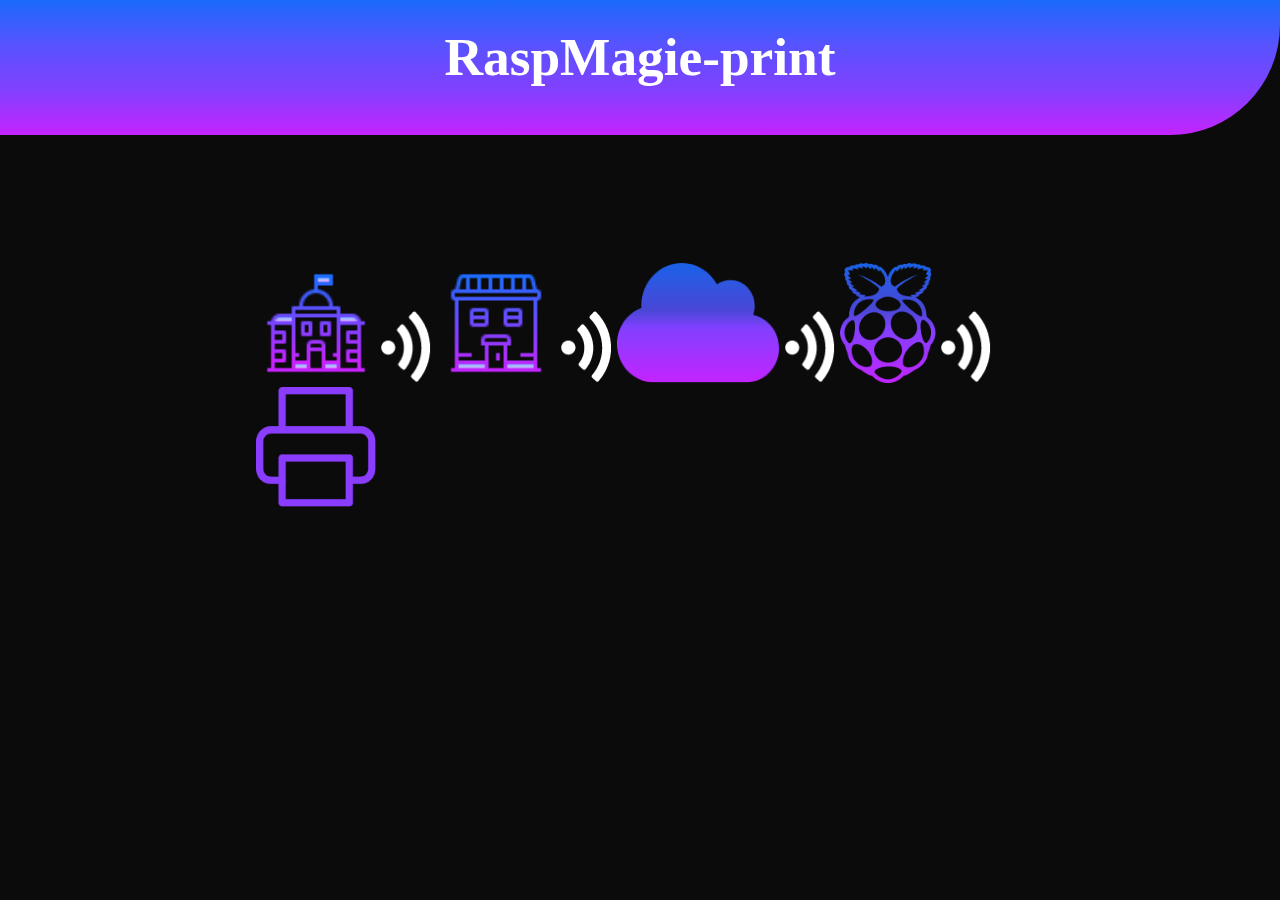
==== templates/index.html @ 042adde7 "css" ====
<!DOCTYPE html>
<html lang="en">
<head>
	<meta charset="UTF-8">
	<meta name="viewport" content="width=device-width, initial-scale=1.0">
	<title>Cloud Printing</title>
	<link rel="stylesheet" href="css/style.css">
</head>
<body>
	<div class="header">
		<h1>RaspMagie-print</h1>
	</div>
	<div class="imagescontainer">
		

		
		<img src="../images/icons8-school-building-64.png" alt="building">
		<img src="../images/wifi.png" alt="wifi" class="wifi">
		<img src="../images/houseneon.png" alt="house">
		<img src="../images/wifi.png" alt="wifi" class="wifi">
		<img src="../images/Icon awesome-cloud.png" alt="Cloud">
		<img src="../images/wifi.png" alt="wifi" class="wifi">
		<img src="../images/Icon awesome-raspberry-pi.png" alt="raspberry">
		<img src="../images/wifi.png" alt="wifi" class="wifi">
		<img src="../images/printer.png" alt="printer">
	</div>
	<div class="printcontainer">

	</div>
</body>
</html>
---- templates/css/style.css ----
@import 'variabele.css';

* {
	margin: 0;
	padding:0;
}
body {
	background: var(--black);
}

body.background {
	background-image: url('../../images/galaxy.gif');
	background-repeat: no-repeat;
	background-size: cover;
	top: -20px;
}
/* header */
div.header{
	background-image: linear-gradient(var(--darkblue), var(--lighterblue), var(--primary-color), var(--rose));
	height: 15vh;
	border-radius: 0px 0px 110px 0px;

}
/*imagescontainer */
div.imagescontainer{
	margin: 10% 20%;
}
	img {
		height: 120px;
	}
	img.wifi{
		height:72px;
	}

h1{
text-align:center;
color:var(--white);
/*66 pt Segoe UI*/
padding:2%;
font-size:40pt;
}
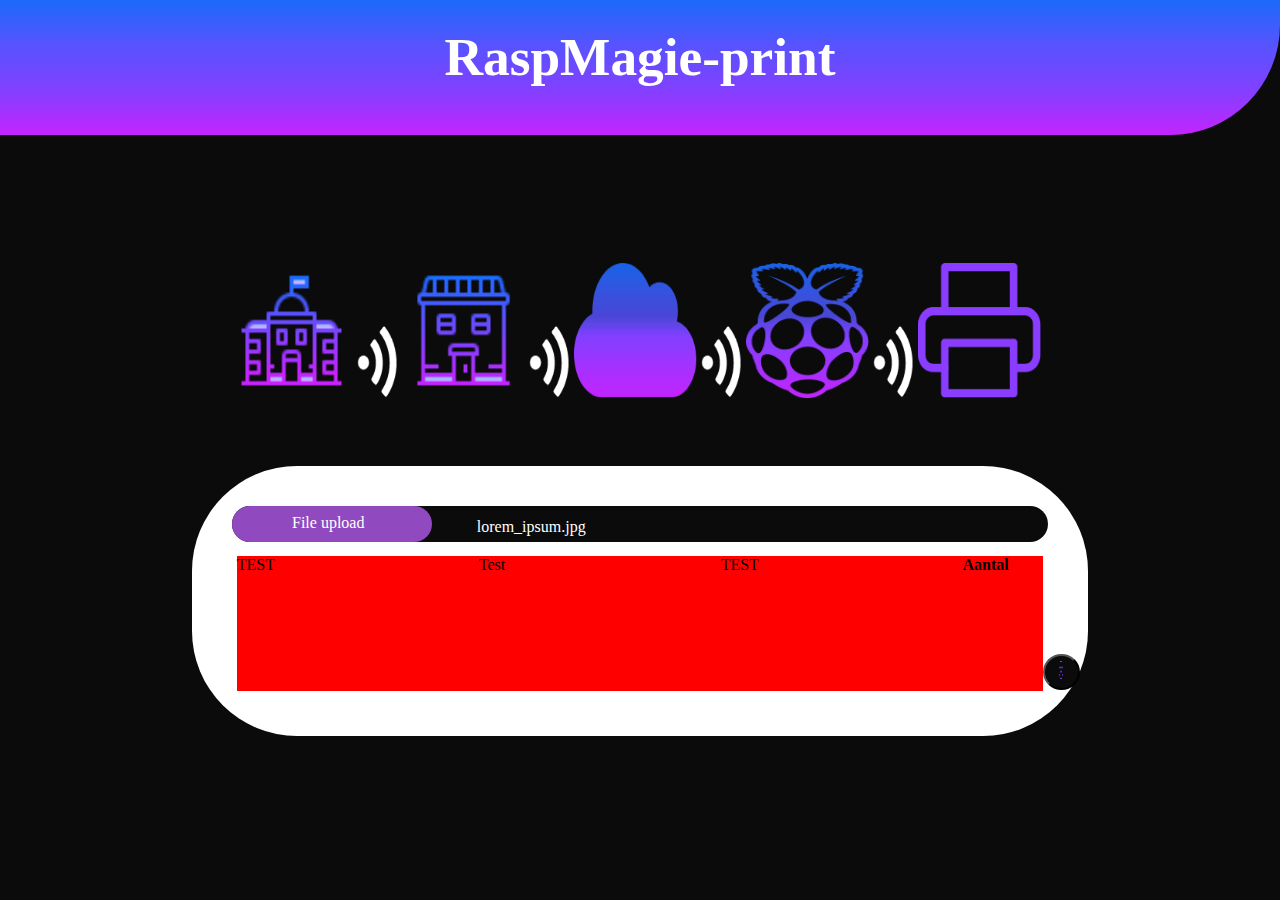
==== commit 8b51680f: "design_home" ====
--- a/templates/index.html
+++ b/templates/index.html
@@ -25,6 +25,26 @@
 		<img src="../images/printer.png" alt="printer">
 	</div>
 	<div class="printcontainer">
+		<div class="title_upload">
+			<div class="file_upload"><p class="file_p">File upload</p></div>
+			<p class="tekst">lorem_ipsum.jpg</p>
+		</div>
+		<div class="optionsmaincontainer">
+		<div class="options">
+		TEST
+		</div>
+		<div class="options">
+		Test
+		</div>
+		<div class="options">
+			TEST
+		</div>
+		<div class="copiescontainer">
+			<h4>Aantal</h4>
+
+			<button><img src="../images/printer.png" alt="printer" class="buttonimg"></button>
+		</div>
+		</div>
 
 	</div>
 </body>
--- a/templates/css/style.css
+++ b/templates/css/style.css
@@ -21,21 +21,83 @@
 	border-radius: 0px 0px 110px 0px;
 
 }
+h1 {
+	text-align: center;
+	color: var(--white);
+	/*66 pt Segoe UI*/
+	padding: 2%;
+	font-size: 40pt;
+}
 /*imagescontainer */
 div.imagescontainer{
-	margin: 10% 20%;
+	margin: 10% 18%;
 }
 	img {
-		height: 120px;
+		height: 15vh;
+		width: 15%;
 	}
 	img.wifi{
 		height:72px;
+		width: 5%;
 	}
 
-h1{
-text-align:center;
-color:var(--white);
-/*66 pt Segoe UI*/
-padding:2%;
-font-size:40pt;
+/*printcontainer*/
+div.printcontainer {
+	background-color:var(--white);
+	height: 30vh;
+	margin: -5% 15%;
+	border-radius: 105px 105px 105px 105px;
 }
+
+div.title_upload	{
+position:relative;
+top: 40px;
+margin: 0px 40px;
+height:4vh;
+background-color:var(--black);
+border-radius: 23px 23px;
+}
+div.file_upload{
+	position:relative;
+	top: 0px;
+	height: 4vh;
+	width: 200px;
+	background-color:var(--file);
+	color:var(--white);
+	border-radius: 23px 23px;
+}
+.file_p{
+	margin-left:30%;
+	padding-top: 4%;
+}
+
+.tekst{
+	margin-left:30%;
+	color:var(--white);
+	margin-top:-3%;
+}
+
+.optionsmaincontainer{
+	display:flex;
+	margin:6% 5%;
+	height: 15vh;
+	background-color:red;
+}
+div.options{
+	height: 15vh;
+	width: 30%;
+}
+button{
+	background-color: var(--black);
+	border-radius: 100%;
+	height: 4vh;
+	width: 80%;
+	position: relative;
+	top: 80px;
+	left: 80px;
+	padding:2%;
+
+}
+img.buttonimg{
+	height: 2vh;
+}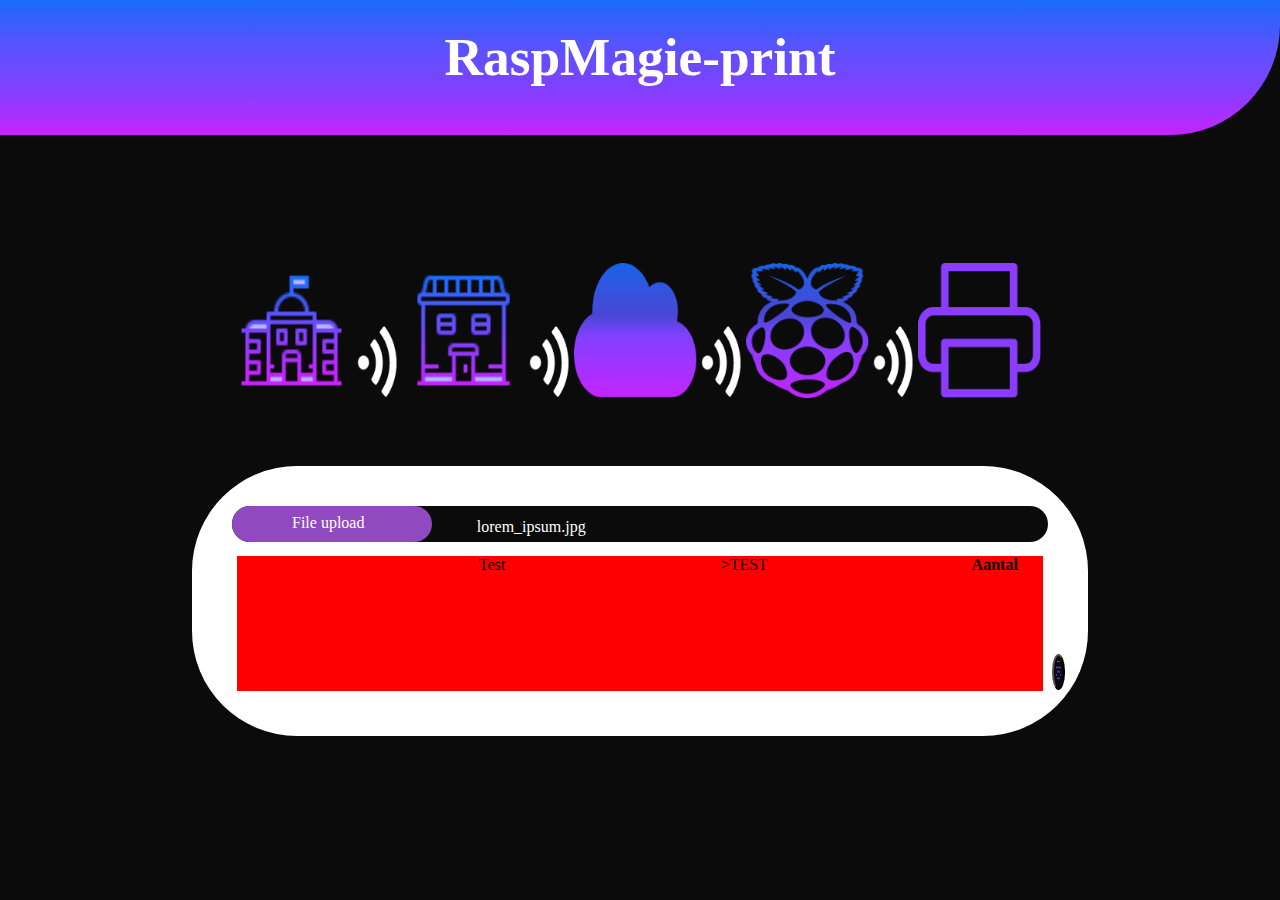
==== commit 5513f35f: "button-fix" ====
--- a/templates/index.html
+++ b/templates/index.html
@@ -30,20 +30,20 @@
 			<p class="tekst">lorem_ipsum.jpg</p>
 		</div>
 		<div class="optionsmaincontainer">
-		<div class="options">
-		TEST
-		</div>
-		<div class="options">
+		<form class="options">
+		
+		</form>
+		<form class="options">
 		Test
-		</div>
-		<div class="options">
+		</form>>
+		<form class="options">
 			TEST
-		</div>
-		<div class="copiescontainer">
+		</form>
+		<form class="copiescontainer">
 			<h4>Aantal</h4>
 
 			<button><img src="../images/printer.png" alt="printer" class="buttonimg"></button>
-		</div>
+		</form>
 		</div>
 
 	</div>
--- a/templates/css/style.css
+++ b/templates/css/style.css
@@ -83,7 +83,7 @@
 	height: 15vh;
 	background-color:red;
 }
-div.options{
+form.options{
 	height: 15vh;
 	width: 30%;
 }
@@ -91,7 +91,7 @@
 	background-color: var(--black);
 	border-radius: 100%;
 	height: 4vh;
-	width: 80%;
+	width: 30%;
 	position: relative;
 	top: 80px;
 	left: 80px;
@@ -100,4 +100,5 @@
 }
 img.buttonimg{
 	height: 2vh;
+	width: 70%;
 }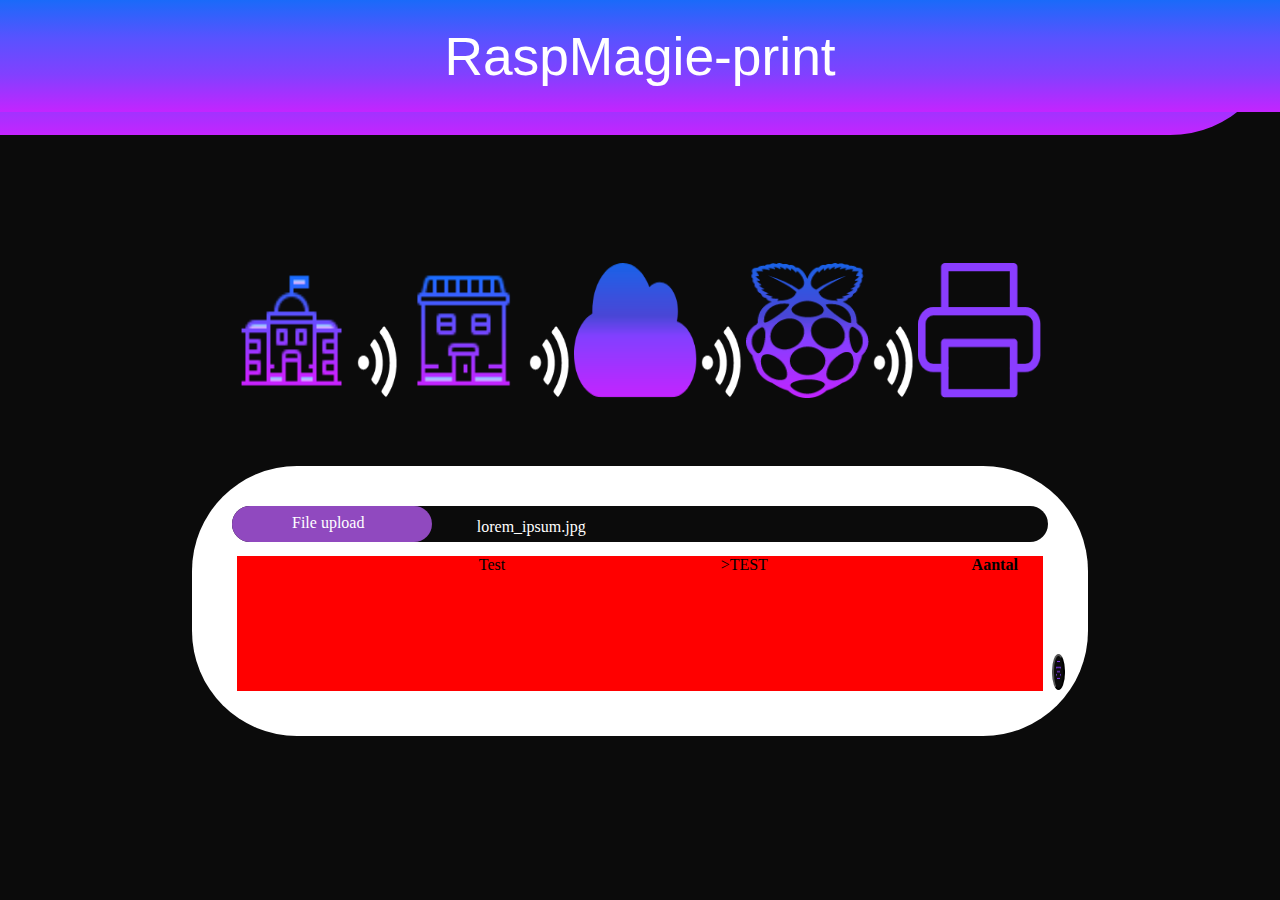
==== commit 5b79e0b7: "form" ====
--- a/templates/index.html
+++ b/templates/index.html
@@ -25,10 +25,12 @@
 		<img src="../images/printer.png" alt="printer">
 	</div>
 	<div class="printcontainer">
+		<form enctype= "multipart/form-data" action= "save_file.py" method= "post">
 		<div class="title_upload">
 			<div class="file_upload"><p class="file_p">File upload</p></div>
 			<p class="tekst">lorem_ipsum.jpg</p>
 		</div>
+		</form>
 		<div class="optionsmaincontainer">
 		<form class="options">
 		
--- a/templates/css/style.css
+++ b/templates/css/style.css
@@ -40,6 +40,14 @@
 		height:72px;
 		width: 5%;
 	}
+
+h1{
+	color:var(--gradient);
+	background-image: linear-gradient( var(--darkblue), var(--lighterblue), var(--primary-color), var(--rose));
+	font-family: 'Segoe UI', Tahoma, Geneva, Verdana, sans-serif;
+	color: white;
+	font-weight: 400;
+}
 
 /*printcontainer*/
 div.printcontainer {
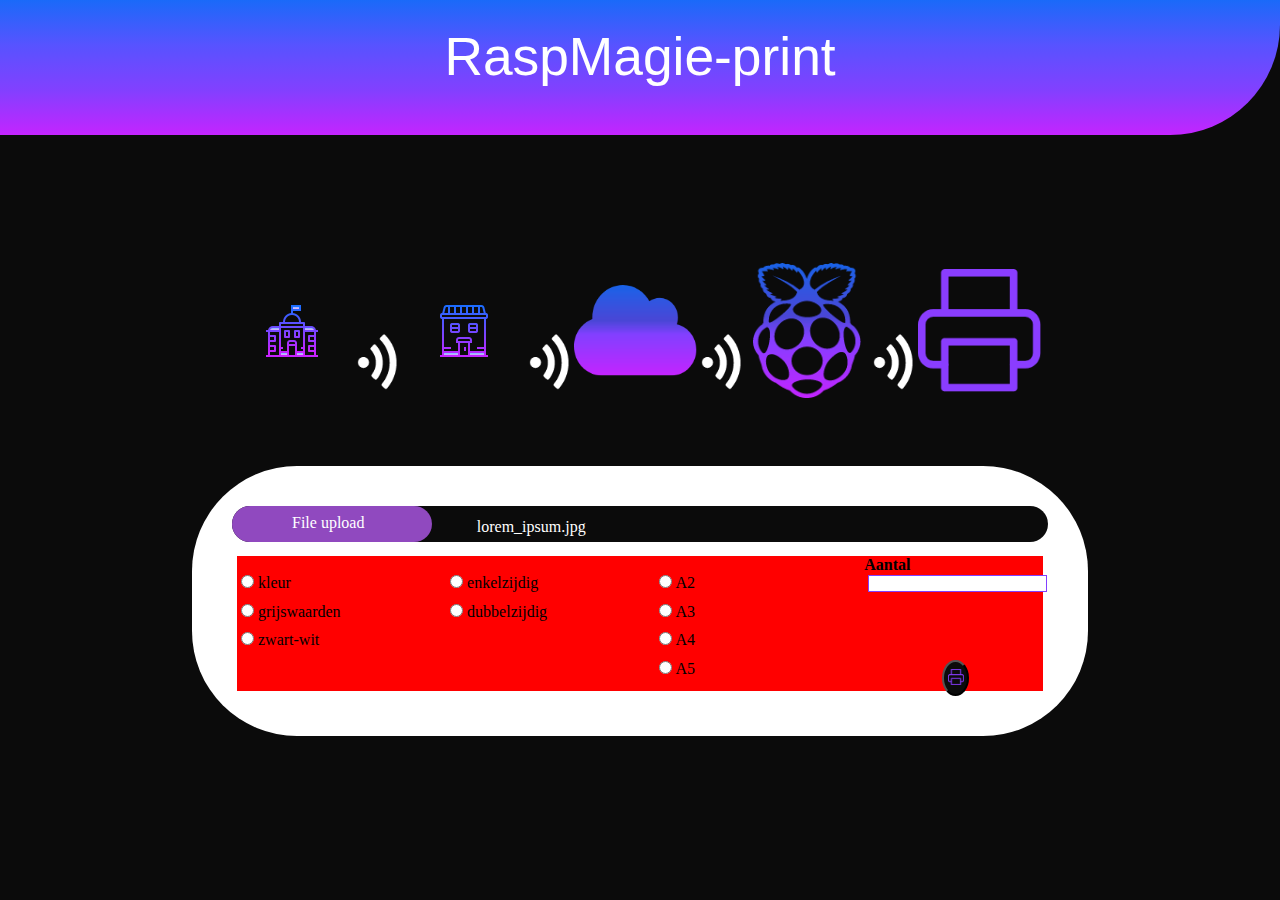
==== commit 2105d193: "update" ====
--- a/templates/index.html
+++ b/templates/index.html
@@ -33,18 +33,51 @@
 		</form>
 		<div class="optionsmaincontainer">
 		<form class="options">
-		
+		<div class="radiocontainer">
+				<input type="radio" id="kleur" name="printerkleurenpatroon" value="kleur"/>
+				<label for="kleur">kleur</label>
+		</div>
+		<div class="radiocontainer">
+			<input type="radio" id="grijswaarden" name="printerkleurenpatroon" value="grijswaarden"/>
+			<label for="grijswaarden">grijswaarden</label>
+		</div>
+		<div class="radiocontainer">
+			<input type="radio" id="zwart-wit" name="printerkleurenpatroon" value="zwart-wit"/>
+			<label for="zwart-zwit">zwart-wit</label>
+		</div>
 		</form>
 		<form class="options">
-		Test
-		</form>>
+		<div class="radiocontainer">
+			<input type="radio" id="enkelzijdig" name="afdrukkant" value="enkelzijdig"/>
+			<label for="enkelzijdig">enkelzijdig</label>
+		</div>
+		<div class="radiocontainer">
+			<input type="radio" id="dubbelzijdig" name="afdrukkant" value="dubbelzijdig"/>
+			<label for="dubbelzijdig">dubbelzijdig</label>
+		</div>
+		</form>
 		<form class="options">
-			TEST
+		<div class="radiocontainer">
+			<input type="radio" id="A2" name="paginaformaat" value="A2"/>
+			<label for="A2">A2</label>
+		</div>
+		<div class="radiocontainer">
+			<input type="radio" id="A3" name="paginaformaat" value="A3"/>
+			<label for="A3">A3</label>
+		</div>
+		<div class="radiocontainer">
+			<input type="radio" id="A4" name="paginaformaat" value="A4"/>
+			<label for="">A4</label>
+		</div>
+		<div class="radiocontainer">
+			<input type="radio" id="A5" name="paginaformaat" value="A5"/>
+			<label for="">A5</label>
+		</div>
 		</form>
 		<form class="copiescontainer">
 			<h4>Aantal</h4>
-
-			<button><img src="../images/printer.png" alt="printer" class="buttonimg"></button>
+			<input type="number" id="number" name="number" value="number"/>
+			<button type="submit"><img src="../images/printer.png" alt="printer" class="buttonimg"></button>
 		</form>
 		</div>
 
--- a/templates/css/style.css
+++ b/templates/css/style.css
@@ -8,105 +8,245 @@
 	background: var(--black);
 }
 
-body.background {
-	background-image: url('../../images/galaxy.gif');
-	background-repeat: no-repeat;
-	background-size: cover;
-	top: -20px;
-}
-/* header */
-div.header{
-	background-image: linear-gradient(var(--darkblue), var(--lighterblue), var(--primary-color), var(--rose));
-	height: 15vh;
-	border-radius: 0px 0px 110px 0px;
-
-}
-h1 {
-	text-align: center;
-	color: var(--white);
-	/*66 pt Segoe UI*/
-	padding: 2%;
-	font-size: 40pt;
-}
-/*imagescontainer */
-div.imagescontainer{
-	margin: 10% 18%;
-}
+
+@media only screen and (max-width: 2000px) {
+	body.background {
+		background-image: url('../../images/galaxy.gif');
+		background-repeat: no-repeat;
+		background-size: cover;
+		top: -20px;
+	}
+
+	/* header */
+	div.header {
+		background-image: linear-gradient(var(--darkblue), var(--lighterblue), var(--primary-color), var(--rose));
+		height: 15vh;
+		border-radius: 0px 0px 110px 0px;
+
+	}
+
+	h1 {
+		text-align: center;
+		color: var(--white);
+		/*66 pt Segoe UI*/
+		padding: 2%;
+		font-size: 40pt;
+	}
+
+	/*imagescontainer */
+	div.imagescontainer {
+		margin: 10% 18%;
+	}
+
 	img {
 		height: 15vh;
 		width: 15%;
-	}
-	img.wifi{
-		height:72px;
+		object-fit: scale-down;
+	}
+
+	img.wifi {
+		height: 72px;
 		width: 5%;
 	}
 
-h1{
-	color:var(--gradient);
-	background-image: linear-gradient( var(--darkblue), var(--lighterblue), var(--primary-color), var(--rose));
-	font-family: 'Segoe UI', Tahoma, Geneva, Verdana, sans-serif;
-	color: white;
-	font-weight: 400;
-}
-
-/*printcontainer*/
-div.printcontainer {
-	background-color:var(--white);
-	height: 30vh;
-	margin: -5% 15%;
-	border-radius: 105px 105px 105px 105px;
-}
-
-div.title_upload	{
-position:relative;
-top: 40px;
-margin: 0px 40px;
-height:4vh;
-background-color:var(--black);
-border-radius: 23px 23px;
-}
-div.file_upload{
-	position:relative;
-	top: 0px;
-	height: 4vh;
-	width: 200px;
-	background-color:var(--file);
-	color:var(--white);
-	border-radius: 23px 23px;
-}
-.file_p{
-	margin-left:30%;
-	padding-top: 4%;
-}
-
-.tekst{
-	margin-left:30%;
-	color:var(--white);
-	margin-top:-3%;
-}
-
-.optionsmaincontainer{
-	display:flex;
-	margin:6% 5%;
-	height: 15vh;
-	background-color:red;
-}
-form.options{
-	height: 15vh;
-	width: 30%;
-}
-button{
-	background-color: var(--black);
-	border-radius: 100%;
-	height: 4vh;
-	width: 30%;
-	position: relative;
-	top: 80px;
-	left: 80px;
-	padding:2%;
-
-}
-img.buttonimg{
-	height: 2vh;
-	width: 70%;
-}+	h1 {
+		
+		font-family: 'Segoe UI', Tahoma, Geneva, Verdana, sans-serif;
+		color: white;
+		font-weight: 400;
+	}
+
+	/*printcontainer*/
+	div.printcontainer {
+		background-color: var(--white);
+		height: 30vh;
+		margin: -5% 15%;
+		border-radius: 105px 105px 105px 105px;
+	}
+
+	div.title_upload {
+		position: relative;
+		top: 40px;
+		margin: 0px 40px;
+		height: 4vh;
+		background-color: var(--black);
+		border-radius: 23px 23px;
+	}
+
+	div.file_upload {
+		position: relative;
+		top: 0px;
+		height: 4vh;
+		width: 200px;
+		background-color: var(--file);
+		color: var(--white);
+		border-radius: 23px 23px;
+	}
+
+	.file_p {
+		margin-left: 30%;
+		padding-top: 4%;
+	}
+
+	.tekst {
+		margin-left: 30%;
+		color: var(--white);
+		margin-top: -3%;
+	}
+
+	.optionsmaincontainer {
+		display: flex;
+		margin: 6% 5%;
+		height: 15vh;
+	}
+
+	form.options {
+		height: 15vh;
+		width: 30%;
+		margin-top: 1%;
+		
+	}
+	input{
+		margin-left: 2%;
+		border:solid 2px var(--primary-color);
+	}
+
+	button {
+		background-color: var(--black);
+		border-radius: 100%;
+		height: 2vh;
+		width:1%;
+		position: relative;
+		top: 80px;
+		left: 80px;
+
+	}
+
+	img.buttonimg {
+		height: 2vh;
+		width: 40%;
+	}
+	div.radiocontainer {
+		
+		margin-top: 5%;
+	}
+input {
+	border:solid 1px var(--primary-color);
+}
+}
+
+@media only screen and (max-width: 3840px) {
+	body.background {
+		background-image: url('../../images/galaxy.gif');
+		background-repeat: no-repeat;
+		background-size: cover;
+		top: -20px;
+	}
+
+	/* header */
+	div.header {
+		background-image: linear-gradient(var(--darkblue), var(--lighterblue), var(--primary-color), var(--rose));
+		height: 15vh;
+		border-radius: 0px 0px 110px 0px;
+
+	}
+
+	h1 {
+		text-align: center;
+		color: var(--white);
+		/*66 pt Segoe UI*/
+		padding: 2%;
+		font-size: 40pt;
+	}
+
+	/*imagescontainer */
+	div.imagescontainer {
+		margin: 10% 18%;
+	}
+
+	img {
+		height: 15vh;
+		width: 15%;
+		object-fit: scale-down;
+	}
+
+	img.wifi {
+		height: 72px;
+		width: 5%;
+	}
+
+	h1 {
+		color: var(--gradient);
+		font-family: 'Segoe UI', Tahoma, Geneva, Verdana, sans-serif;
+		color: white;
+		font-weight: 400;
+	}
+
+	/*printcontainer*/
+	div.printcontainer {
+		background-color: var(--white);
+		height: 30vh;
+		margin: -5% 15%;
+		border-radius: 105px 105px 105px 105px;
+	}
+
+	div.title_upload {
+		position: relative;
+		top: 40px;
+		margin: 0px 40px;
+		height: 4vh;
+		background-color: var(--black);
+		border-radius: 23px 23px;
+	}
+
+	div.file_upload {
+		position: relative;
+		top: 0px;
+		height: 4vh;
+		width: 200px;
+		background-color: var(--file);
+		color: var(--white);
+		border-radius: 23px 23px;
+	}
+
+	.file_p {
+		margin-left: 30%;
+		padding-top: 4%;
+	}
+
+	.tekst {
+		margin-left: 30%;
+		color: var(--white);
+		margin-top: -3%;
+	}
+
+	.optionsmaincontainer {
+		display: flex;
+		margin: 6% 5%;
+		height: 15vh;
+		background-color: red;
+	}
+
+	form.options {
+		height: 15vh;
+		width: 30%;
+
+		
+	}
+
+	button {
+		background-color: var(--black);
+		border-radius: 100%;
+		width: 15%;
+		height: 4vh;
+		margin-top: -30%;
+		margin-left:-1%;
+
+	}
+
+	img.buttonimg {
+		height: 2vh;
+		width: 70%;
+	}
+}
+
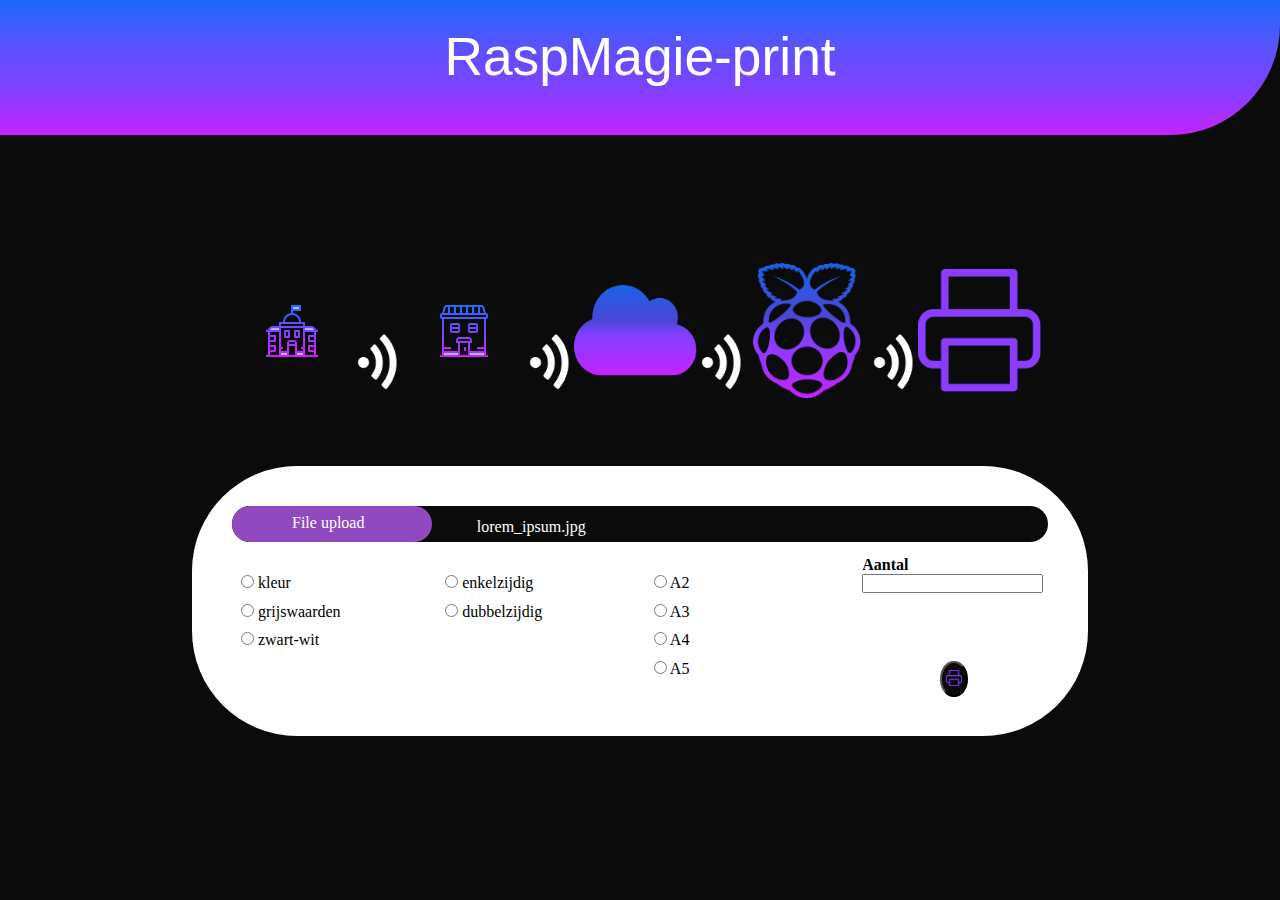
==== commit 90ec94b4: "purpleradiotest" ====
--- a/templates/index.html
+++ b/templates/index.html
@@ -34,15 +34,15 @@
 		<div class="optionsmaincontainer">
 		<form class="options">
 		<div class="radiocontainer">
-				<input type="radio" id="kleur" name="printerkleurenpatroon" value="kleur"/>
+				<input type="radio" id="kleur" name="printerkleurenpatroon" value="kleur" class="purpleradio"/>
 				<label for="kleur">kleur</label>
 		</div>
 		<div class="radiocontainer">
-			<input type="radio" id="grijswaarden" name="printerkleurenpatroon" value="grijswaarden"/>
+			<input type="radio" id="grijswaarden" name="printerkleurenpatroon" value="grijswaarden" class="purpleradio"/>
 			<label for="grijswaarden">grijswaarden</label>
 		</div>
 		<div class="radiocontainer">
-			<input type="radio" id="zwart-wit" name="printerkleurenpatroon" value="zwart-wit"/>
+			<input type="radio" id="zwart-wit" name="printerkleurenpatroon" value="zwart-wit" class="purpleradio"/>
 			<label for="zwart-zwit">zwart-wit</label>
 		</div>
 		</form>
@@ -67,11 +67,11 @@
 		</div>
 		<div class="radiocontainer">
 			<input type="radio" id="A4" name="paginaformaat" value="A4"/>
-			<label for="">A4</label>
+			<label for="A4">A4</label>
 		</div>
 		<div class="radiocontainer">
 			<input type="radio" id="A5" name="paginaformaat" value="A5"/>
-			<label for="">A5</label>
+			<label for="A5">A5</label>
 		</div>
 		</form>
 		<form class="copiescontainer">
--- a/templates/css/style.css
+++ b/templates/css/style.css
@@ -9,7 +9,7 @@
 }
 
 
-@media only screen and (max-width: 2000px) {
+@media only screen and (max-width: 2100px) {
 	body.background {
 		background-image: url('../../images/galaxy.gif');
 		background-repeat: no-repeat;
@@ -106,7 +106,7 @@
 		margin-top: 1%;
 		
 	}
-	input{
+	input.purpleradio{
 		margin-left: 2%;
 		border:solid 2px var(--primary-color);
 	}
@@ -130,9 +130,7 @@
 		
 		margin-top: 5%;
 	}
-input {
-	border:solid 1px var(--primary-color);
-}
+
 }
 
 @media only screen and (max-width: 3840px) {
@@ -224,7 +222,6 @@
 		display: flex;
 		margin: 6% 5%;
 		height: 15vh;
-		background-color: red;
 	}
 
 	form.options {
@@ -232,6 +229,10 @@
 		width: 30%;
 
 		
+	}
+	input.purpleradio{
+		margin-left: 2%;
+		border:solid 2px var(--primary-color);
 	}
 
 	button {
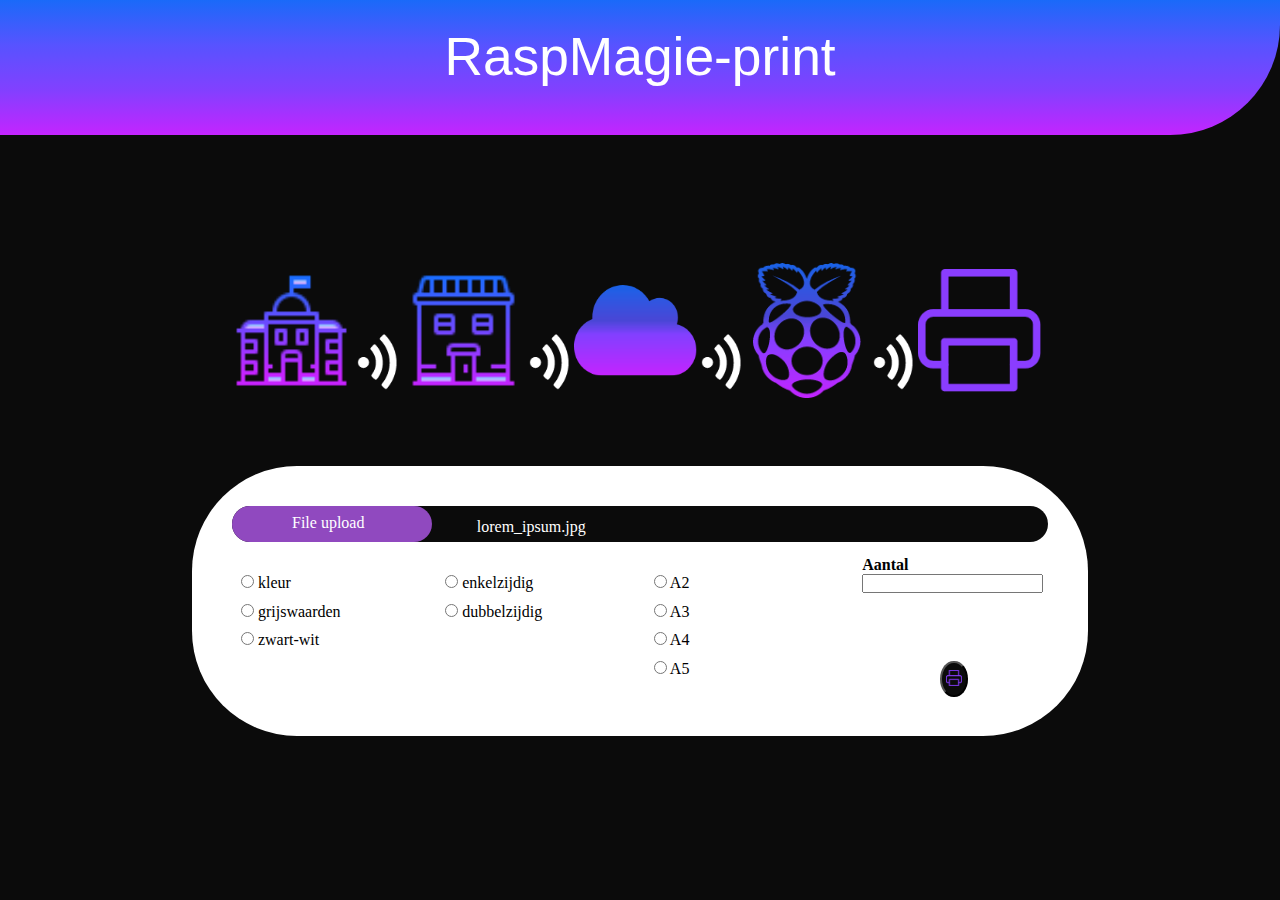
==== commit 72053144: "image-fix" ====
--- a/templates/index.html
+++ b/templates/index.html
@@ -14,9 +14,9 @@
 		
 
 		
-		<img src="../images/icons8-school-building-64.png" alt="building">
+		<img src="../images/icons8-school-building-64.png" class="buildingimg"alt="building">
 		<img src="../images/wifi.png" alt="wifi" class="wifi">
-		<img src="../images/houseneon.png" alt="house">
+		<img src="../images/houseneon.png" alt="house" class="houseimg">
 		<img src="../images/wifi.png" alt="wifi" class="wifi">
 		<img src="../images/Icon awesome-cloud.png" alt="Cloud">
 		<img src="../images/wifi.png" alt="wifi" class="wifi">
--- a/templates/css/style.css
+++ b/templates/css/style.css
@@ -42,11 +42,19 @@
 		height: 15vh;
 		width: 15%;
 		object-fit: scale-down;
+		
 	}
 
 	img.wifi {
 		height: 72px;
 		width: 5%;
+	}
+	img.houseimg{
+		object-fit: cover;
+	}
+	img.buildingimg{
+		object-fit:cover;
+
 	}
 
 	h1 {
@@ -130,7 +138,12 @@
 		
 		margin-top: 5%;
 	}
-
+	div.succes{
+		height: 2vh;
+		position: relative;
+		display: flex;
+		align-self: center;
+	}
 }
 
 @media only screen and (max-width: 3840px) {
@@ -249,5 +262,18 @@
 		height: 2vh;
 		width: 70%;
 	}
-}
-
+
+	div.succes{
+		float: left;
+		padding: .375em;
+		vertical-align: baseline;
+	}
+	div.succes.img {
+		height: 25px;
+	}
+	div.succescontainer{
+		font-family: 'Segoe UI', Tahoma, Geneva, Verdana, sans-serif;
+		color: var(--white);
+	}
+}
+
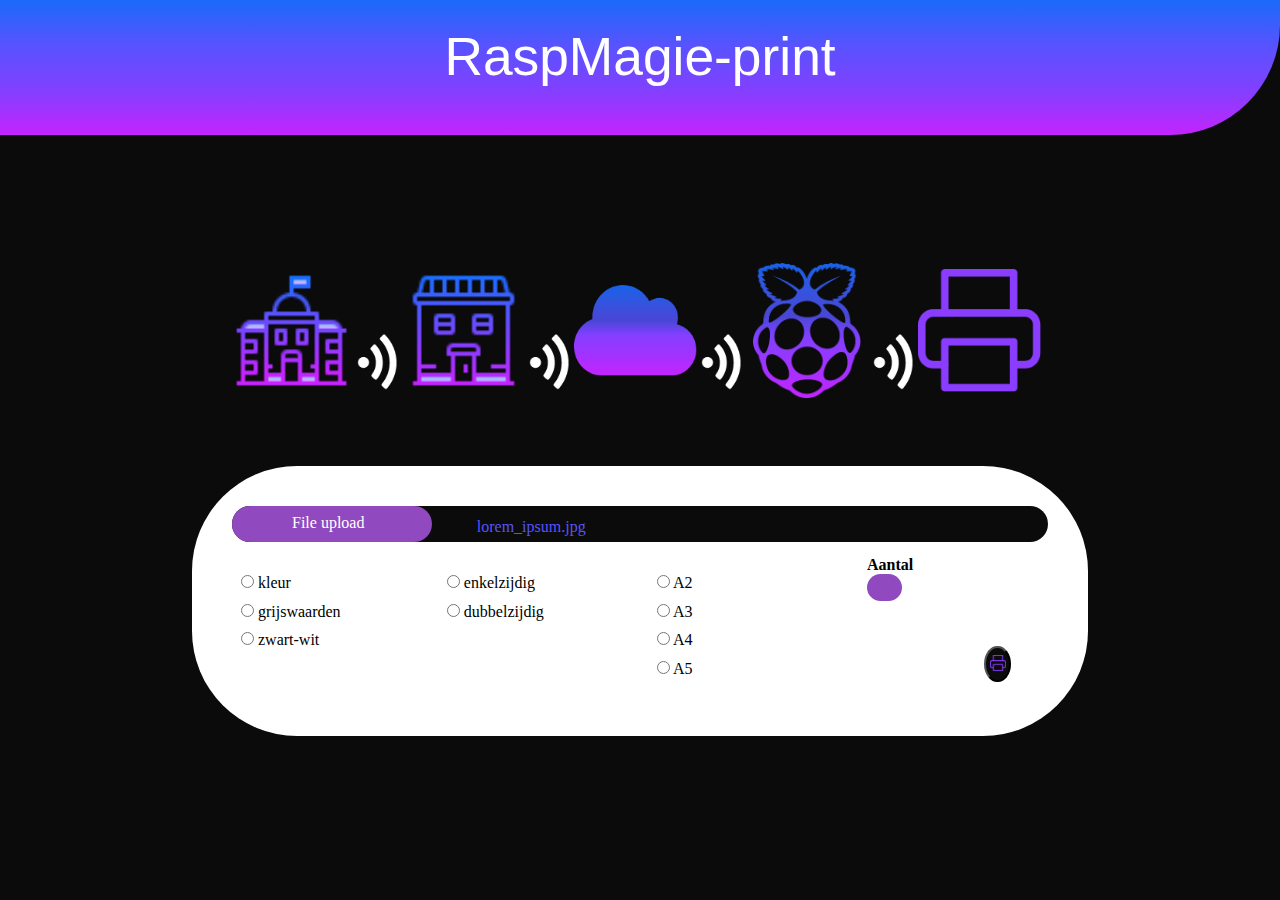
==== commit 168f87cb: "number" ====
--- a/templates/index.html
+++ b/templates/index.html
@@ -76,7 +76,7 @@
 		</form>
 		<form class="copiescontainer">
 			<h4>Aantal</h4>
-			<input type="number" id="number" name="number" value="number"/>
+			<input type="number" id="number" name="number" value="number" />
 			<button type="submit"><img src="../images/printer.png" alt="printer" class="buttonimg"></button>
 		</form>
 		</div>
--- a/templates/css/style.css
+++ b/templates/css/style.css
@@ -94,12 +94,24 @@
 	.file_p {
 		margin-left: 30%;
 		padding-top: 4%;
-	}
-
-	.tekst {
-		margin-left: 30%;
-		color: var(--white);
+		
+	}
+
+	p.tekst {
+		margin-left: 30%;
+		color:var(--lighterblue);
 		margin-top: -3%;
+		height: 3vh;
+
+	}
+	#number {
+		background-color: var(--file);
+		color:var(--white);
+		border:none;
+		border-radius : 33px;
+		width: 20%;
+		height: 3vh;
+		text-align: center;
 	}
 
 	.optionsmaincontainer {
@@ -113,10 +125,12 @@
 		width: 30%;
 		margin-top: 1%;
 		
-	}
+		
+	}
+
 	input.purpleradio{
 		margin-left: 2%;
-		border:solid 2px var(--primary-color);
+		
 	}
 
 	button {
